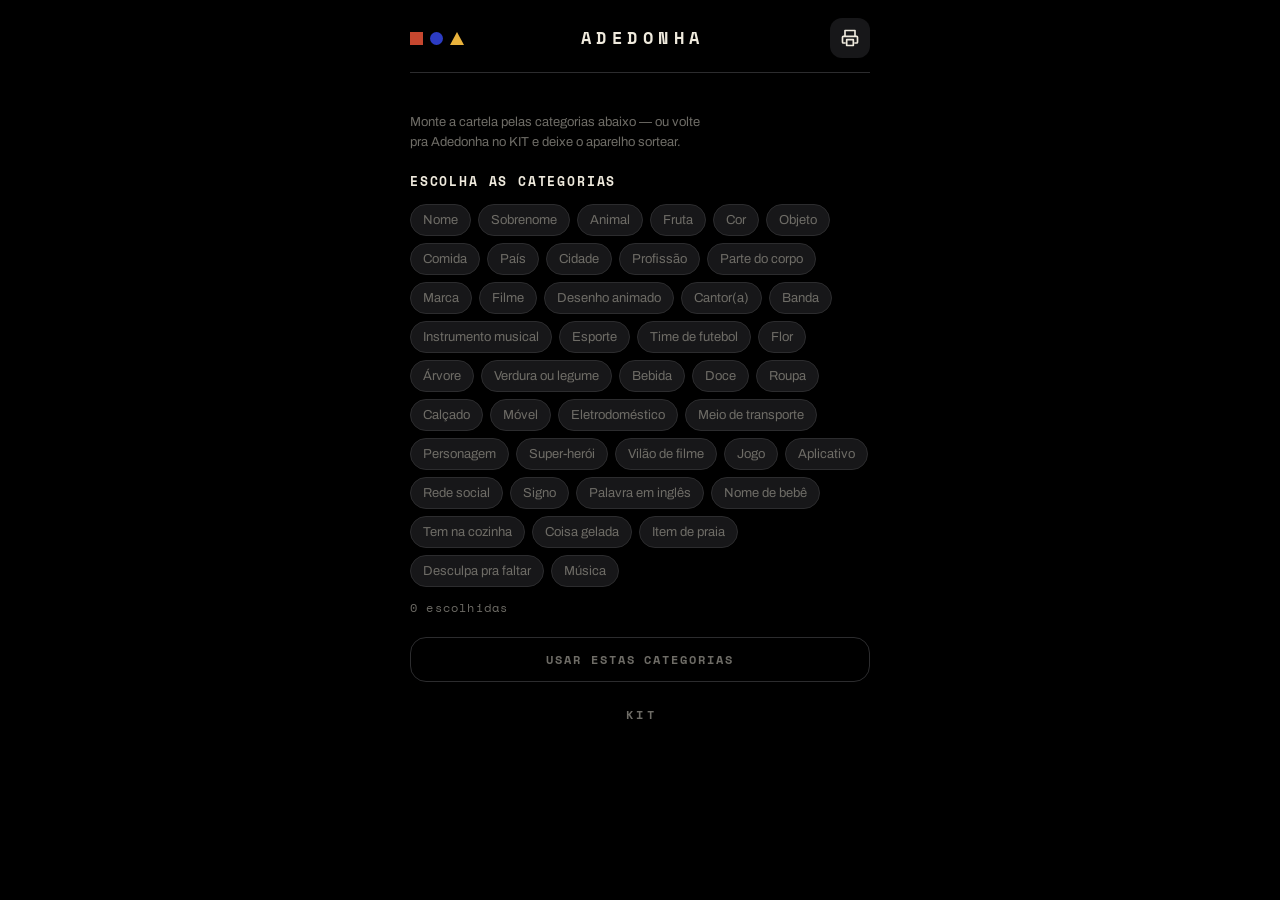
==== web-installer/adedonha.html @ deec76fc "adedonha: gerador de folhas web + QR na Tool (runtime 0.3.0) No mesmo espírito das cartelas do Bingo" ====
<!doctype html>
<html lang="pt-BR">
<head>
<meta charset="utf-8">
<meta name="viewport" content="width=device-width, initial-scale=1, viewport-fit=cover">
<meta name="theme-color" content="#000000">
<title>Folha de Adedonha</title>
<link rel="icon" href="favicon.svg">
<link rel="preconnect" href="https://fonts.googleapis.com">
<link rel="preconnect" href="https://fonts.gstatic.com" crossorigin>
<link rel="stylesheet" href="https://fonts.googleapis.com/css2?family=Archivo:wght@400;600&family=Archivo+Black&family=Space+Mono:wght@400;700&display=swap">
<style>
/* --------------------------------------------------------------------------
   Folha de Adedonha — gerador do KIT.
   Mesma ideia da Cartela de Bingo: o KIT sorteia (a cartela de categorias e as
   letras), o papel confere. Esta página monta a folha pra jogar de caneta:
   uma grade por jogador, coluna da LETRA + uma coluna por categoria + PONTOS.
   Linguagem "Brutalist Bauhaus" (docs/design/design-language.md): preto AMOLED,
   tipografia mono em caixa alta, uma superfície colorida por vez. Azul = a Tool
   Adedonha. Tudo roda no navegador; nada é enviado a lugar nenhum.
   -------------------------------------------------------------------------- */

:root {
  --bg:          #000000;
  --surface:     #171719;
  --surface-alt: #222226;
  --line:        #2C2C2E;
  --paper:       #EFEADD;
  --muted:       #6E6C66;

  --red:    #C6472F;
  --blue:   #2C3CC4;
  --yellow: #E9B23C;
  --green:  #45A05B;

  --on-blue: #EFEADD;

  --mono: "Space Mono", ui-monospace, "SFMono-Regular", Menlo, monospace;
  --disp: "Archivo Black", "Arial Black", system-ui, sans-serif;
  --body: "Archivo", system-ui, -apple-system, "Segoe UI", sans-serif;

  color-scheme: dark;
}

* { box-sizing: border-box; margin: 0; }
[hidden] { display: none !important; }

html, body { background: var(--bg); }

body {
  font-family: var(--body);
  color: var(--paper);
  line-height: 1.5;
  min-height: 100dvh;
  touch-action: manipulation;
  padding: max(18px, env(safe-area-inset-top)) 16px
           calc(24px + env(safe-area-inset-bottom));
  display: flex;
  flex-direction: column;
  align-items: center;
}

.wrap { width: 100%; max-width: 460px; display: flex; flex-direction: column; gap: 20px; }

/* ---- Masthead ---------------------------------------------------------- */

.mast {
  display: grid;
  grid-template-columns: 1fr auto 1fr;
  align-items: center;
  gap: 12px;
  padding-bottom: 14px;
  border-bottom: 1px solid var(--line);
}

.primitives { display: flex; align-items: center; gap: 7px; }
.primitives i { display: block; width: 13px; height: 13px; }
.primitives .sq { background: var(--red); }
.primitives .ci { background: var(--blue); border-radius: 50%; }
.primitives .tr {
  width: 0; height: 0; background: none;
  border-left: 7px solid transparent;
  border-right: 7px solid transparent;
  border-bottom: 13px solid var(--yellow);
}

.wordmark {
  font-family: var(--mono);
  font-weight: 700;
  letter-spacing: 0.32em;
  font-size: 17px;
  text-indent: 0.32em;
  text-align: center;
  white-space: nowrap;
}

.iconbtn {
  justify-self: end;
  display: flex;
  align-items: center;
  justify-content: center;
  width: 40px;
  height: 40px;
  background: var(--surface);
  color: var(--paper);
  border: 0;
  border-radius: 12px;
  cursor: pointer;
}
.iconbtn:focus-visible { outline: 3px solid var(--blue); outline-offset: 2px; }

/* ---- Cartela: lista de categorias ----------------------------------- */

.kick {
  font-family: var(--mono);
  font-weight: 700;
  font-size: 13px;
  letter-spacing: 0.16em;
  text-transform: uppercase;
  color: var(--blue);
}

.cats { list-style: none; padding: 0; display: flex; flex-direction: column; gap: 2px; }
.cats li {
  display: flex;
  align-items: baseline;
  gap: 14px;
  padding: 9px 0;
  border-bottom: 1px solid var(--line);
}
.cats li:last-child { border-bottom: 0; }
.cats .n {
  font-family: var(--mono);
  font-weight: 700;
  font-size: 15px;
  color: var(--blue);
  min-width: 22px;
  text-align: right;
}
.cats .c { font-size: 18px; }

.howto {
  font-size: 13px;
  color: var(--muted);
  text-wrap: balance;
}

/* ---- Seletor de categorias ---------------------------------------- */

.picker { display: flex; flex-direction: column; gap: 12px; }
.picker h2 {
  font-family: var(--mono);
  font-weight: 700;
  font-size: 13px;
  letter-spacing: 0.14em;
  text-transform: uppercase;
  color: var(--paper);
}
.chips { display: flex; flex-wrap: wrap; gap: 7px; }
.chip {
  font-family: var(--body);
  font-size: 13px;
  padding: 8px 12px;
  border: 1px solid var(--line);
  border-radius: 999px;
  background: var(--surface);
  color: var(--muted);
  cursor: pointer;
  transition: background .12s, color .12s, border-color .12s;
}
.chip[aria-pressed="true"] {
  background: var(--blue);
  color: var(--on-blue);
  border-color: var(--blue);
}
.picker .count {
  font-family: var(--mono);
  font-size: 12px;
  letter-spacing: 0.1em;
  color: var(--muted);
}

/* ---- Ações --------------------------------------------------------- */

.actions { display: flex; flex-direction: column; gap: 10px; }

.btn {
  font-family: var(--mono);
  font-weight: 700;
  letter-spacing: 0.16em;
  font-size: 14px;
  padding: 16px 0;
  border-radius: 16px;
  border: 0;
  cursor: pointer;
  width: 100%;
}
.btn-primary { background: var(--yellow); color: #000; }
.btn-primary:disabled { background: var(--surface); color: var(--muted); cursor: not-allowed; }
.btn-ghost {
  background: none;
  color: var(--muted);
  border: 1px solid var(--line);
  padding: 13px 0;
  font-size: 12px;
}
.btn:focus-visible { outline: 3px solid var(--paper); outline-offset: 2px; }

/* ---- Alternador CATEGORIAS / PREENCHER --------------------------- */

.seg {
  display: grid;
  grid-template-columns: 1fr 1fr;
  gap: 6px;
  margin-bottom: 16px;
}
.seg button {
  font-family: var(--mono);
  font-weight: 700;
  font-size: 12px;
  letter-spacing: 0.14em;
  padding: 12px 0;
  border: 0;
  border-radius: 12px;
  background: var(--surface);
  color: var(--muted);
  cursor: pointer;
  transition: background .12s, color .12s;
}
.seg button[aria-pressed="true"] { background: var(--blue); color: var(--on-blue); }
.seg button:focus-visible { outline: 2px solid var(--blue); outline-offset: 2px; }

/* ---- Preencher no celular -------------------------------------- */

.fill { display: flex; flex-direction: column; gap: 14px; }

.round {
  border: 1px solid var(--line);
  border-radius: 14px;
  padding: 14px;
  display: flex;
  flex-direction: column;
  gap: 10px;
}
.round-hd { display: flex; align-items: center; gap: 10px; }
.round-hd .rn {
  flex: 1;
  font-family: var(--mono);
  font-weight: 700;
  font-size: 12px;
  letter-spacing: 0.16em;
  text-transform: uppercase;
  color: var(--muted);
}
.round-hd .rl-wrap { display: flex; flex-direction: column; align-items: center; gap: 4px; }
.round-hd .rl-wrap span {
  font-family: var(--mono);
  font-size: 10px;
  letter-spacing: 0.1em;
  text-transform: uppercase;
  color: var(--muted);
}
.round-hd .rl {
  width: 54px;
  height: 54px;
  text-align: center;
  font-family: var(--disp);
  font-size: 26px;
  text-transform: uppercase;
  background: var(--bg);
  color: var(--blue);
  border: 1px solid var(--line);
  border-radius: 10px;
}
.round-hd .rl::placeholder { color: var(--line); }
.round-hd .rx {
  align-self: flex-start;
  width: 34px;
  height: 34px;
  border: 0;
  border-radius: 9px;
  background: var(--surface);
  color: var(--muted);
  font-size: 18px;
  line-height: 1;
  cursor: pointer;
}
.frow { display: flex; flex-direction: column; gap: 5px; }
.frow label {
  font-family: var(--mono);
  font-size: 11px;
  letter-spacing: 0.08em;
  text-transform: uppercase;
  color: var(--muted);
}
.frow input, .round-hd .rl {
  -webkit-appearance: none;
  appearance: none;
}
.frow input {
  font-family: var(--body);
  font-size: 16px;
  padding: 9px 12px;
  background: var(--bg);
  color: var(--paper);
  border: 1px solid var(--line);
  border-radius: 9px;
}
.round input:focus-visible {
  outline: 2px solid var(--blue);
  outline-offset: 1px;
  border-color: var(--blue);
}
.fill-total {
  font-family: var(--mono);
  font-weight: 700;
  font-size: 13px;
  letter-spacing: 0.12em;
  text-transform: uppercase;
  color: var(--paper);
  text-align: right;
}

/* ---- Diálogo de impressão --------------------------------------- */

.dlg {
  position: fixed;
  inset: 0;
  margin: auto;
  width: calc(100% - 32px);
  max-width: 340px;
  height: fit-content;
  max-height: calc(100% - 32px);
  border: 0;
  border-radius: 18px;
  padding: 0;
  background: var(--surface-alt);
  color: var(--paper);
}
.dlg::backdrop { background: rgba(0, 0, 0, 0.6); }
.dlg-in { display: flex; flex-direction: column; gap: 14px; padding: 22px; }
.dlg h2 {
  font-family: var(--mono);
  font-weight: 700;
  font-size: 15px;
  letter-spacing: 0.12em;
  text-transform: uppercase;
}
.dlg p { font-size: 13px; color: var(--muted); }
.dlg label {
  font-family: var(--mono);
  font-size: 12px;
  letter-spacing: 0.1em;
  text-transform: uppercase;
  color: var(--muted);
  display: flex;
  flex-direction: column;
  gap: 8px;
}
.dlg input {
  font-family: var(--disp);
  font-size: 24px;
  padding: 10px 14px;
  background: var(--bg);
  color: var(--paper);
  border: 1px solid var(--line);
  border-radius: 10px;
  width: 100%;
}
.dlg-row { display: grid; grid-template-columns: 1fr 1fr; gap: 10px; }
.dlg-row .btn { font-size: 12px; padding: 13px 4px; letter-spacing: 0.04em; }

.sheet { display: none; }

footer {
  margin-top: 4px;
  font-family: var(--mono);
  font-weight: 700;
  font-size: 12px;
  letter-spacing: 0.3em;
  text-indent: 0.3em;
  text-transform: uppercase;
  color: var(--muted);
  text-align: center;
}

/* ---- Impressão ------------------------------------------------- --
   Só as folhas vão pro papel: A4 retrato, uma grade por jogador (uma folha
   cada), tudo em preto — logo do KIT incluída. A tela (.wrap) e o diálogo
   somem. */

@media print {
  @page { size: A4 portrait; margin: 12mm; }
  html, body { background: #fff; }
  body { padding: 0; display: block; }
  .wrap, .dlg { display: none !important; }
  .sheet {
    display: block;
    -webkit-print-color-adjust: exact;
    print-color-adjust: exact;
  }

  .ppage { break-after: page; }
  .ppage:last-child { break-after: auto; }

  .psheet { display: flex; flex-direction: column; gap: 5mm; color: #000; }

  .psheet-head {
    display: flex;
    align-items: flex-end;
    justify-content: space-between;
    border-bottom: 1.5pt solid #000;
    padding-bottom: 2mm;
  }
  .klogo {
    display: flex;
    align-items: center;
    gap: 1.6mm;
    font-family: var(--mono);
    font-weight: 700;
    letter-spacing: 0.22em;
    font-size: 10pt;
  }
  .klogo i { display: block; width: 3mm; height: 3mm; background: #000; }
  .klogo .ci { border-radius: 50%; }
  .klogo .tr {
    width: 0; height: 0; background: none;
    border-left: 1.7mm solid transparent;
    border-right: 1.7mm solid transparent;
    border-bottom: 3mm solid #000;
  }
  .psheet-title {
    font-family: var(--mono);
    font-weight: 700;
    font-size: 8pt;
    letter-spacing: 0.18em;
    text-transform: uppercase;
  }
  .pplayer {
    font-family: var(--mono);
    font-size: 9pt;
    letter-spacing: 0.06em;
  }
  .pplayer u {
    display: inline-block;
    min-width: 46mm;
    border-bottom: 0.75pt solid #000;
    text-decoration: none;
  }

  table.pgrid {
    width: 100%;
    border-collapse: collapse;
    table-layout: fixed;
  }
  .pgrid th, .pgrid td {
    border: 0.75pt solid #000;
    text-align: center;
    vertical-align: bottom;
    padding: 1mm;
  }
  .pgrid thead th {
    font-family: var(--mono);
    font-weight: 700;
    font-size: 6.5pt;
    letter-spacing: 0.04em;
    text-transform: uppercase;
    line-height: 1.15;
    height: 16mm;
    vertical-align: bottom;
    word-break: break-word;
    hyphens: auto;
  }
  .pgrid col.c-letra { width: 13mm; }
  .pgrid col.c-pts   { width: 15mm; }
  .pgrid thead th.h-letra,
  .pgrid thead th.h-pts { background: #000; color: #fff; }

  .pgrid tbody td { height: 15mm; }
  .pgrid tbody td.t-letra {
    font-family: var(--disp);
    font-size: 15pt;
    vertical-align: middle;
  }
  .pgrid tbody tr:nth-child(even) td { background: #f0f0f0; }

  .pgrid tfoot td {
    font-family: var(--mono);
    font-weight: 700;
    font-size: 7pt;
    letter-spacing: 0.1em;
    text-transform: uppercase;
    height: 10mm;
    text-align: right;
    padding-right: 2mm;
  }

  .pnote {
    font-family: var(--mono);
    font-size: 6.5pt;
    letter-spacing: 0.08em;
    color: #000;
  }
}
</style>
</head>
<body>
<div class="wrap">
  <header class="mast">
    <div class="primitives" aria-hidden="true"><i class="sq"></i><i class="ci"></i><i class="tr"></i></div>
    <div class="wordmark">ADEDONHA</div>
    <button type="button" class="iconbtn" id="print" aria-label="Imprimir folhas" title="Imprimir folhas">
      <svg viewBox="0 0 24 24" width="20" height="20" fill="none" stroke="currentColor"
           stroke-width="2" stroke-linecap="round" stroke-linejoin="round" aria-hidden="true">
        <path d="M6 9V3h12v6M6 18H4a1 1 0 0 1-1-1v-6a1 1 0 0 1 1-1h16a1 1 0 0 1 1 1v6a1 1 0 0 1-1 1h-2M8 14h8v7H8z"/>
      </svg>
    </button>
  </header>

  <div class="seg" id="seg" role="group" aria-label="Modo" hidden>
    <button type="button" data-mode="cats" aria-pressed="true">CATEGORIAS</button>
    <button type="button" data-mode="fill" aria-pressed="false">PREENCHER</button>
  </div>

  <main id="view">
    <section id="cartela" hidden>
      <div class="kick" id="kick">Cartela</div>
      <ol class="cats" id="cats"></ol>
    </section>
    <section class="fill" id="fill" hidden></section>
  </main>

  <p class="howto" id="howto"></p>

  <section class="picker" id="picker" hidden>
    <h2>Escolha as categorias</h2>
    <div class="chips" id="chips" role="group" aria-label="Categorias"></div>
    <div class="count" id="count">0 escolhidas</div>
  </section>

  <div class="actions">
    <button type="button" class="btn btn-primary" id="doprint">IMPRIMIR FOLHAS</button>
    <button type="button" class="btn btn-ghost" id="edit">TROCAR CATEGORIAS</button>
    <button type="button" class="btn btn-ghost" id="apply" hidden>USAR ESTAS CATEGORIAS</button>
    <button type="button" class="btn btn-ghost" id="copy">COPIAR LINK DA CARTELA</button>
  </div>

  <footer>KIT</footer>
</div>

<dialog class="dlg" id="printbox">
  <form method="dialog" class="dlg-in">
    <h2>Imprimir folhas</h2>
    <p>Uma folha A4 por pessoa, todas iguais. Sai em preto e branco.</p>
    <label>Quantas folhas
      <input type="number" id="players" min="1" max="12" value="4" inputmode="numeric">
    </label>
    <label>Quantas rodadas (linhas)
      <input type="number" id="rounds" min="1" max="24" value="12" inputmode="numeric">
    </label>
    <div class="dlg-row">
      <button type="button" class="btn btn-ghost" id="dlgcancel">Cancelar</button>
      <button type="submit" value="ok" class="btn btn-primary">Gerar e imprimir</button>
    </div>
  </form>
</dialog>

<div class="sheet" id="sheet" aria-hidden="true"></div>

<script>
"use strict";

/* Pool fixo de categorias — espelha CATS[] em
   kit-tools/tools/io.github.jcrvlh.adedonha/src/main.c. A ordem não importa;
   serve pro seletor e pra reconhecer o que veio na URL. */
const POOL = [
  "Nome", "Sobrenome", "Animal", "Fruta", "Cor",
  "Objeto", "Comida", "País", "Cidade", "Profissão",
  "Parte do corpo", "Marca", "Filme", "Desenho animado", "Cantor(a)",
  "Banda", "Instrumento musical", "Esporte", "Time de futebol", "Flor",
  "Árvore", "Verdura ou legume", "Bebida", "Doce", "Roupa",
  "Calçado", "Móvel", "Eletrodoméstico", "Meio de transporte", "Personagem",
  "Super-herói", "Vilão de filme", "Jogo", "Aplicativo", "Rede social",
  "Signo", "Palavra em inglês", "Nome de bebê", "Tem na cozinha",
  "Coisa gelada", "Item de praia", "Desculpa pra faltar", "Música",
];

/* "Desenho Animado" ~ "desenho animado" ~ "desenho-animado": tira acento,
   pontuação e espaço/traço pra casar o que veio na URL com o pool. */
const norm = (s) => s
  .normalize("NFD").replace(/[\u0300-\u036f]/g, "")
  .toLowerCase().replace(/[^a-z0-9]+/g, "");

const POOL_BY_NORM = new Map(POOL.map((c) => [norm(c), c]));

/* --- Categorias da URL: ?c=nome,animal,fruta,... --------------------- */
function catsFromURL() {
  const raw = new URLSearchParams(location.search).get("c");
  if (!raw) return [];
  const out = [];
  const seen = new Set();
  for (let part of raw.split(",")) {
    part = part.trim();
    if (!part) continue;
    let dec = part;
    try { dec = decodeURIComponent(part); } catch (e) { /* usa cru */ }
    const k = norm(dec);
    if (!k || seen.has(k)) continue;
    seen.add(k);
    out.push(POOL_BY_NORM.get(k) || dec.replace(/\b\w/g, (m) => m.toUpperCase()));
  }
  return out;
}

function catsToParam(list) {
  return list.map((c) => encodeURIComponent(norm(c))).join(",");
}

let cats = catsFromURL();
let draft = cats.slice();          // seleção no seletor
let editing = cats.length === 0;   // sem categorias na URL → já abre o seletor
let mode = "cats";                 // "cats" (lista + impressão) | "fill" (preenche no celular)

/* --- Elementos ----------------------------------------------------- */
const elCartela = document.getElementById("cartela");
const elCats    = document.getElementById("cats");
const elKick    = document.getElementById("kick");
const elHowto   = document.getElementById("howto");
const elPicker  = document.getElementById("picker");
const elChips   = document.getElementById("chips");
const elCount   = document.getElementById("count");
const elSeg     = document.getElementById("seg");
const elFill    = document.getElementById("fill");
const btnPrint  = document.getElementById("doprint");
const btnEdit   = document.getElementById("edit");
const btnApply  = document.getElementById("apply");
const btnCopy   = document.getElementById("copy");

/* --- Preencher no celular: estado por conjunto de categorias -------
   Fica só no navegador de quem abriu (localStorage), sob a chave dos slugs
   das categorias — trocar a cartela troca a folha. */
let fill = { rounds: [] };

const fillKey = () => "kit.adedonha.fill." + catsToParam(cats);

function blankRound() { return { l: "", a: cats.map(() => ""), p: "" }; }

function coerceRound(r) {
  const a = (r && Array.isArray(r.a)) ? r.a : [];
  return {
    l: (r && typeof r.l === "string") ? r.l.slice(0, 1).toUpperCase() : "",
    a: cats.map((_, i) => (typeof a[i] === "string" ? a[i] : "")),
    p: (r && (typeof r.p === "string" || typeof r.p === "number")) ? String(r.p) : "",
  };
}

function loadFill() {
  fill = { rounds: [] };
  try {
    const s = JSON.parse(localStorage.getItem(fillKey()));
    if (s && Array.isArray(s.rounds)) fill.rounds = s.rounds.slice(0, 40).map(coerceRound);
  } catch (e) { /* storage indisponível — começa vazio */ }
  if (!fill.rounds.length) fill.rounds.push(blankRound());
}

function saveFill() {
  try { localStorage.setItem(fillKey(), JSON.stringify(fill)); } catch (e) { /* ok */ }
}

/* Chips do seletor — uma vez só. */
for (const c of POOL) {
  const b = document.createElement("button");
  b.type = "button";
  b.className = "chip";
  b.textContent = c;
  b.setAttribute("aria-pressed", "false");
  b.addEventListener("click", () => {
    const i = draft.findIndex((x) => norm(x) === norm(c));
    if (i >= 0) draft.splice(i, 1);
    else draft.push(c);
    render();
  });
  elChips.appendChild(b);
}

/* --- Render ------------------------------------------------------- */
function render() {
  const has = cats.length > 0;
  const showFill = has && !editing && mode === "fill";

  elCartela.hidden = !has || editing || mode === "fill";
  if (has && !editing && mode === "cats") {
    elKick.textContent = cats.length + (cats.length === 1 ? " categoria" : " categorias");
    elCats.replaceChildren(...cats.map((c, i) => {
      const li = document.createElement("li");
      const n = document.createElement("span"); n.className = "n"; n.textContent = i + 1;
      const t = document.createElement("span"); t.className = "c"; t.textContent = c;
      li.append(n, t);
      return li;
    }));
  }

  elSeg.hidden = !has || editing;
  for (const b of elSeg.children)
    b.setAttribute("aria-pressed", String(b.dataset.mode === mode));

  elFill.hidden = !showFill;
  if (showFill) renderFill();

  elPicker.hidden = !editing;
  if (editing) {
    for (const b of elChips.children)
      b.setAttribute("aria-pressed", String(draft.some((x) => norm(x) === norm(b.textContent))));
    elCount.textContent = draft.length + (draft.length === 1 ? " escolhida" : " escolhidas");
  }

  btnEdit.hidden  = editing;
  btnApply.hidden = !editing;
  btnApply.disabled = draft.length < 2;
  btnApply.classList.toggle("btn-primary", draft.length >= 2);
  btnApply.classList.toggle("btn-ghost", draft.length < 2);
  btnCopy.hidden  = editing || !has;
  btnPrint.hidden = editing;
  btnPrint.disabled = !has;

  if (editing) {
    elHowto.hidden = has;
    elHowto.textContent = has ? "" :
      "Monte a cartela pelas categorias abaixo — ou volte pra Adedonha no KIT e deixe o aparelho sortear.";
  } else if (showFill) {
    elHowto.hidden = false;
    elHowto.textContent =
      "O KIT sorteia a letra; anote aqui uma resposta por categoria antes do STOP. Fica salvo só neste celular.";
  } else {
    elHowto.hidden = false;
    elHowto.textContent =
      "Imprima uma folha por pessoa e jogue de caneta — ou toque em PREENCHER pra anotar aqui no celular. O KIT sorteia a letra; todos preenchem uma coluna até dar STOP.";
  }
}

/* --- Preencher: uma lista de rodadas (letra + resposta por categoria) --- */
function renderFill() {
  const frag = document.createDocumentFragment();

  fill.rounds.forEach((r, ri) => {
    const card = document.createElement("div");
    card.className = "round";

    const hd = document.createElement("div");
    hd.className = "round-hd";

    const rn = document.createElement("span");
    rn.className = "rn";
    rn.textContent = "Rodada " + (ri + 1);

    const rlWrap = document.createElement("div");
    rlWrap.className = "rl-wrap";
    const rlCap = document.createElement("span");
    rlCap.textContent = "Letra";
    const rl = document.createElement("input");
    rl.className = "rl";
    rl.type = "text";
    rl.maxLength = 1;
    rl.value = r.l;
    rl.placeholder = "?";
    rl.setAttribute("aria-label", "Letra da rodada " + (ri + 1));
    rl.autocapitalize = "characters";
    rl.addEventListener("input", () => {
      r.l = rl.value.toUpperCase();
      rl.value = r.l;
      saveFill();
    });
    rlWrap.append(rlCap, rl);

    const rx = document.createElement("button");
    rx.className = "rx";
    rx.type = "button";
    rx.textContent = "×";
    rx.setAttribute("aria-label", "Remover rodada " + (ri + 1));
    rx.addEventListener("click", () => {
      fill.rounds.splice(ri, 1);
      if (!fill.rounds.length) fill.rounds.push(blankRound());
      saveFill();
      render();
    });

    hd.append(rn, rlWrap, rx);
    card.appendChild(hd);

    cats.forEach((c, ci) => {
      const row = document.createElement("div");
      row.className = "frow";
      const lab = document.createElement("label");
      const id = "f" + ri + "-" + ci;
      lab.htmlFor = id;
      lab.textContent = c;
      const inp = document.createElement("input");
      inp.id = id;
      inp.type = "text";
      inp.value = r.a[ci] || "";
      inp.autocomplete = "off";
      inp.addEventListener("input", () => { r.a[ci] = inp.value; saveFill(); });
      row.append(lab, inp);
      card.appendChild(row);
    });

    const prow = document.createElement("div");
    prow.className = "frow";
    const plab = document.createElement("label");
    const pid = "p" + ri;
    plab.htmlFor = pid;
    plab.textContent = "Pontos";
    const pinp = document.createElement("input");
    pinp.id = pid;
    pinp.type = "number";
    pinp.inputMode = "numeric";
    pinp.value = r.p || "";
    pinp.addEventListener("input", () => { r.p = pinp.value; saveFill(); updateTotal(); });
    prow.append(plab, pinp);
    card.appendChild(prow);

    frag.appendChild(card);
  });

  const add = document.createElement("button");
  add.className = "btn btn-ghost";
  add.type = "button";
  add.textContent = "+ NOVA RODADA";
  add.addEventListener("click", () => {
    fill.rounds.push(blankRound());
    saveFill();
    render();
  });
  frag.appendChild(add);

  const total = document.createElement("div");
  total.className = "fill-total";
  total.id = "filltotal";
  frag.appendChild(total);

  elFill.replaceChildren(frag);
  updateTotal();
}

function updateTotal() {
  const el = document.getElementById("filltotal");
  if (!el) return;
  const sum = fill.rounds.reduce((a, r) => a + (parseInt(r.p, 10) || 0), 0);
  el.textContent = "Total: " + sum;
}

/* --- Ações ------------------------------------------------------ */
for (const b of elSeg.children) {
  b.addEventListener("click", () => {
    if (mode === b.dataset.mode) return;
    mode = b.dataset.mode;
    try { localStorage.setItem("kit.adedonha.mode", mode); } catch (e) { /* ok */ }
    render();
  });
}

btnEdit.addEventListener("click", () => { draft = cats.slice(); editing = true; render(); });

btnApply.addEventListener("click", () => {
  if (draft.length < 2) return;
  cats = draft.slice();
  editing = false;
  const u = new URL(location.href);
  u.search = "?c=" + catsToParam(cats);
  history.replaceState(null, "", u);
  loadFill();
  render();
});

btnCopy.addEventListener("click", async () => {
  const u = new URL(location.href);
  u.search = "?c=" + catsToParam(cats);
  try {
    await navigator.clipboard.writeText(u.toString());
    btnCopy.textContent = "LINK COPIADO";
    setTimeout(() => (btnCopy.textContent = "COPIAR LINK DA CARTELA"), 1600);
  } catch (e) {
    prompt("Copie o link da cartela:", u.toString());
  }
});

/* --- Impressão -------------------------------------------------- */
const sheet    = document.getElementById("sheet");
const printbox = document.getElementById("printbox");
const elPlayers = document.getElementById("players");
const elRounds  = document.getElementById("rounds");

btnPrint.addEventListener("click", () => {
  if (!cats.length) return;
  if (typeof printbox.showModal === "function") printbox.showModal();
  else runPrint(4, 12);
});

document.getElementById("dlgcancel").addEventListener("click", () => printbox.close("cancel"));

printbox.addEventListener("close", () => {
  if (printbox.returnValue !== "ok") return;
  const p = clamp(parseInt(elPlayers.value, 10), 1, 12, 4);
  const r = clamp(parseInt(elRounds.value, 10), 1, 24, 12);
  runPrint(p, r);
});

function clamp(v, lo, hi, dflt) {
  return Number.isFinite(v) ? Math.max(lo, Math.min(hi, v)) : dflt;
}

function buildSheet(rounds) {
  const wrap = document.createElement("div");
  wrap.className = "psheet";

  const head = document.createElement("div");
  head.className = "psheet-head";
  const logo = document.createElement("span");
  logo.className = "klogo";
  logo.innerHTML = '<i class="sq"></i><i class="ci"></i><i class="tr"></i>KIT';
  const right = document.createElement("div");
  right.innerHTML =
    '<div class="psheet-title">Adedonha</div>' +
    '<div class="pplayer">Nome: <u></u></div>';
  head.append(logo, right);

  const table = document.createElement("table");
  table.className = "pgrid";

  const cg = document.createElement("colgroup");
  cg.innerHTML = '<col class="c-letra">' +
    cats.map(() => "<col>").join("") +
    '<col class="c-pts">';
  table.appendChild(cg);

  const thead = document.createElement("thead");
  const htr = document.createElement("tr");
  htr.appendChild(th("LETRA", "h-letra"));
  for (const c of cats) htr.appendChild(th(c));
  htr.appendChild(th("PONTOS", "h-pts"));
  thead.appendChild(htr);
  table.appendChild(thead);

  const tbody = document.createElement("tbody");
  for (let i = 0; i < rounds; i++) {
    const tr = document.createElement("tr");
    const letra = document.createElement("td");
    letra.className = "t-letra";
    tr.appendChild(letra);
    for (let k = 0; k < cats.length; k++) tr.appendChild(document.createElement("td"));
    tr.appendChild(document.createElement("td"));
    tbody.appendChild(tr);
  }
  table.appendChild(tbody);

  const tfoot = document.createElement("tfoot");
  const ftr = document.createElement("tr");
  const label = document.createElement("td");
  label.colSpan = cats.length + 1;
  label.textContent = "Total";
  ftr.appendChild(label);
  ftr.appendChild(document.createElement("td"));
  tfoot.appendChild(ftr);
  table.appendChild(tfoot);

  const note = document.createElement("div");
  note.className = "pnote";
  note.textContent =
    "Palavra repetida por duas pessoas vale 5 · palavra única vale 10 · ninguém mais achou vale 15.";

  wrap.append(head, table, note);
  return wrap;
}

function th(text, cls) {
  const el = document.createElement("th");
  el.textContent = text;
  if (cls) el.className = cls;
  return el;
}

function runPrint(players, rounds) {
  sheet.replaceChildren();
  for (let i = 0; i < players; i++) {
    const page = document.createElement("div");
    page.className = "ppage";
    page.appendChild(buildSheet(rounds));
    sheet.appendChild(page);
  }
  window.print();
}

window.addEventListener("afterprint", () => sheet.replaceChildren());

try {
  const m = localStorage.getItem("kit.adedonha.mode");
  if (m === "fill" || m === "cats") mode = m;
} catch (e) { /* ok */ }

loadFill();
render();
</script>
</body>
</html>
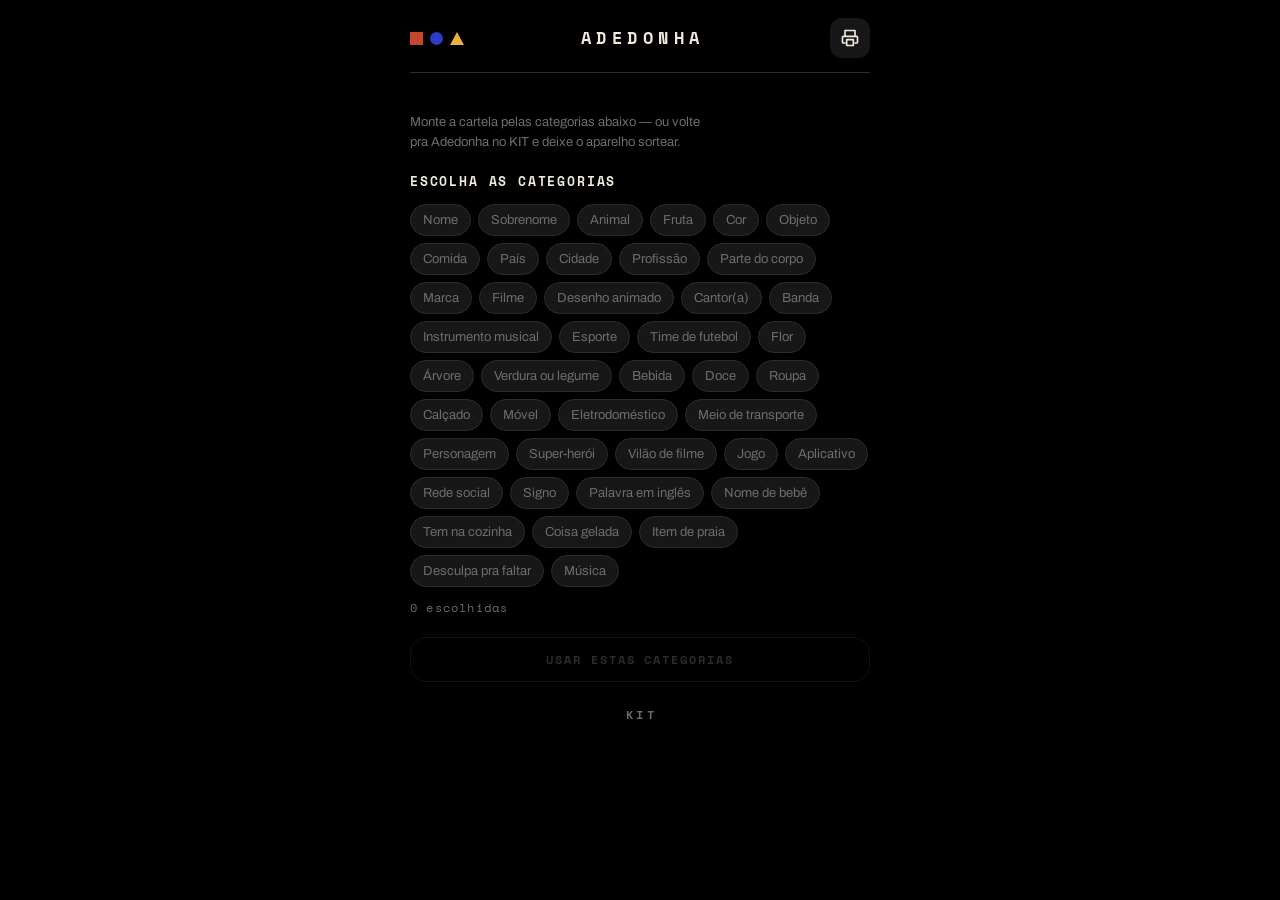
==== commit edcea7e1: "adedonha: contabiliza pontos por rodada em vez de conta na mão No modo PREENCHER (jogar pelo celular" ====
--- a/web-installer/adedonha.html
+++ b/web-installer/adedonha.html
@@ -204,6 +204,7 @@
   padding: 13px 0;
   font-size: 12px;
 }
+.btn-ghost:disabled { opacity: .4; cursor: not-allowed; }
 .btn:focus-visible { outline: 3px solid var(--paper); outline-offset: 2px; }
 
 /* ---- Alternador CATEGORIAS / PREENCHER --------------------------- */
@@ -320,6 +321,55 @@
   color: var(--paper);
   text-align: right;
 }
+
+/* ---- Contabilizar pontos (rodapé do card + diálogo) --------------- */
+
+.round-foot {
+  display: flex;
+  align-items: center;
+  justify-content: space-between;
+  gap: 10px;
+  margin-top: 2px;
+}
+.round-foot .btn { width: auto; flex: 1; padding: 11px 0; font-size: 11px; }
+.round-total {
+  font-family: var(--mono);
+  font-weight: 700;
+  font-size: 13px;
+  letter-spacing: 0.06em;
+  color: var(--paper);
+  white-space: nowrap;
+}
+
+.score-progress {
+  font-family: var(--mono);
+  font-weight: 700;
+  font-size: 11px;
+  letter-spacing: 0.14em;
+  text-transform: uppercase;
+  color: var(--muted);
+}
+.score-answer {
+  font-family: var(--disp);
+  font-size: 26px;
+  line-height: 1.2;
+  color: var(--bg);
+  background: var(--paper);
+  padding: 12px 14px;
+  border-radius: 10px;
+  text-align: center;
+  word-break: break-word;
+}
+.score-q {
+  font-size: 13px;
+  color: var(--muted);
+}
+.score-opts { display: flex; flex-direction: column; gap: 8px; }
+.score-opt { font-size: 13px; letter-spacing: 0.06em; }
+.score-opt.rep  { background: var(--red);   color: #fff; }
+.score-opt.uni  { background: var(--yellow); color: #000; }
+.score-opt.solo { background: var(--green); color: #fff; }
+.score-opt.inv  { background: var(--surface); color: var(--muted); border: 1px solid var(--line); }
 
 /* ---- Diálogo de impressão --------------------------------------- */
 
@@ -565,6 +615,22 @@
   </form>
 </dialog>
 
+<dialog class="dlg" id="scorebox">
+  <div class="dlg-in">
+    <p class="score-progress" id="scoreProgress"></p>
+    <h2 id="scoreCat"></h2>
+    <p class="score-answer" id="scoreAnswer"></p>
+    <p class="score-q">Essa resposta foi:</p>
+    <div class="score-opts">
+      <button type="button" class="btn score-opt rep"  data-val="5">Repetida com alguém · 5 pts</button>
+      <button type="button" class="btn score-opt uni"  data-val="10">Única, mas outros acertaram · 10 pts</button>
+      <button type="button" class="btn score-opt solo" data-val="15">Só eu acertei essa categoria · 15 pts</button>
+      <button type="button" class="btn score-opt inv"  data-val="0">Não valeu · 0 pts</button>
+    </div>
+    <button type="button" class="btn btn-ghost" id="scoreCancel">Cancelar contagem</button>
+  </div>
+</dialog>
+
 <div class="sheet" id="sheet" aria-hidden="true"></div>
 
 <script>
@@ -643,15 +709,28 @@
 
 const fillKey = () => "kit.adedonha.fill." + catsToParam(cats);
 
-function blankRound() { return { l: "", a: cats.map(() => ""), p: "" }; }
+function blankRound() { return { l: "", a: cats.map(() => ""), s: cats.map(() => null) }; }
 
 function coerceRound(r) {
   const a = (r && Array.isArray(r.a)) ? r.a : [];
+  const s = (r && Array.isArray(r.s)) ? r.s : [];
   return {
     l: (r && typeof r.l === "string") ? r.l.slice(0, 1).toUpperCase() : "",
     a: cats.map((_, i) => (typeof a[i] === "string" ? a[i] : "")),
-    p: (r && (typeof r.p === "string" || typeof r.p === "number")) ? String(r.p) : "",
+    s: cats.map((_, i) => (typeof s[i] === "number" ? s[i] : null)),
   };
+}
+
+/* Pontos de uma rodada: soma dos valores tabulados (0/5/10/15) por
+   categoria; categoria em branco vale 0 e nunca é perguntada. */
+function roundTotal(r) {
+  return cats.reduce((sum, _, ci) => sum + (r.a[ci].trim() ? (r.s[ci] || 0) : 0), 0);
+}
+
+/* Índices das categorias respondidas nesta rodada — é o que o diálogo
+   de contagem pergunta, uma de cada vez. */
+function answeredCats(r) {
+  return cats.map((_, ci) => ci).filter((ci) => r.a[ci].trim());
 }
 
 function loadFill() {
@@ -730,7 +809,7 @@
   } else if (showFill) {
     elHowto.hidden = false;
     elHowto.textContent =
-      "O KIT sorteia a letra; anote aqui uma resposta por categoria antes do STOP. Fica salvo só neste celular.";
+      "O KIT sorteia a letra; anote aqui uma resposta por categoria antes do STOP. Depois toque em CONTABILIZAR PONTOS pra fechar a rodada. Fica salvo só neste celular.";
   } else {
     elHowto.hidden = false;
     elHowto.textContent =
@@ -787,6 +866,22 @@
     hd.append(rn, rlWrap, rx);
     card.appendChild(hd);
 
+    // Declarados antes do loop de categorias pra syncFoot() poder ser
+    // chamada a cada resposta digitada, sem precisar de um render() inteiro
+    // (que tiraria o foco do campo em que a pessoa está digitando).
+    let scoreBtn, totalEl;
+    function syncFoot() {
+      // Cada toque em "contabilizar" pergunta TODAS as categorias respondidas
+      // de novo, do início — não retoma de onde parou. O rótulo só avisa que
+      // já existe alguma pontuação registrada (então tocar de novo reconta).
+      const answered = answeredCats(r);
+      scoreBtn.disabled = answered.length === 0;
+      scoreBtn.textContent = answered.length === 0
+        ? "Sem respostas"
+        : (answered.every((ci) => r.s[ci] === null) ? "Contabilizar pontos" : "Recontar pontos");
+      totalEl.textContent = "Pontos: " + roundTotal(r);
+    }
+
     cats.forEach((c, ci) => {
       const row = document.createElement("div");
       row.className = "frow";
@@ -799,25 +894,31 @@
       inp.type = "text";
       inp.value = r.a[ci] || "";
       inp.autocomplete = "off";
-      inp.addEventListener("input", () => { r.a[ci] = inp.value; saveFill(); });
+      inp.addEventListener("input", () => {
+        r.a[ci] = inp.value;
+        r.s[ci] = null;   // resposta mudou — a contagem antiga não vale mais
+        saveFill();
+        updateTotal();
+        syncFoot();
+      });
       row.append(lab, inp);
       card.appendChild(row);
     });
 
-    const prow = document.createElement("div");
-    prow.className = "frow";
-    const plab = document.createElement("label");
-    const pid = "p" + ri;
-    plab.htmlFor = pid;
-    plab.textContent = "Pontos";
-    const pinp = document.createElement("input");
-    pinp.id = pid;
-    pinp.type = "number";
-    pinp.inputMode = "numeric";
-    pinp.value = r.p || "";
-    pinp.addEventListener("input", () => { r.p = pinp.value; saveFill(); updateTotal(); });
-    prow.append(plab, pinp);
-    card.appendChild(prow);
+    const foot = document.createElement("div");
+    foot.className = "round-foot";
+
+    scoreBtn = document.createElement("button");
+    scoreBtn.type = "button";
+    scoreBtn.className = "btn btn-ghost";
+    scoreBtn.addEventListener("click", () => startScoring(ri));
+
+    totalEl = document.createElement("div");
+    totalEl.className = "round-total";
+
+    foot.append(scoreBtn, totalEl);
+    card.appendChild(foot);
+    syncFoot();
 
     frag.appendChild(card);
   });
@@ -845,9 +946,64 @@
 function updateTotal() {
   const el = document.getElementById("filltotal");
   if (!el) return;
-  const sum = fill.rounds.reduce((a, r) => a + (parseInt(r.p, 10) || 0), 0);
+  const sum = fill.rounds.reduce((a, r) => a + roundTotal(r), 0);
   el.textContent = "Total: " + sum;
 }
+
+/* --- Contabilizar pontos: diálogo passo a passo, uma categoria por vez --
+   Pergunta só as categorias respondidas (em branco já vale 0 sem perguntar)
+   e some tudo em roundTotal(). Cada toque no botão pergunta TODAS de novo,
+   do início — não existe "retomar de onde parou". Cancelar no meio mantém
+   as respostas já tocadas até ali (a rodada fica com pontuação parcial) e
+   o próximo toque no botão reconta tudo de novo. */
+let scoreCtx = null;
+
+const scorebox       = document.getElementById("scorebox");
+const elScoreProgress = document.getElementById("scoreProgress");
+const elScoreCat      = document.getElementById("scoreCat");
+const elScoreAnswer   = document.getElementById("scoreAnswer");
+
+function startScoring(ri) {
+  const r = fill.rounds[ri];
+  const list = answeredCats(r);
+  if (!list.length) return;
+  scoreCtx = { ri, list, pos: 0 };
+  renderScoreStep();
+  if (typeof scorebox.showModal === "function") scorebox.showModal();
+}
+
+function renderScoreStep() {
+  const { ri, list, pos } = scoreCtx;
+  const ci = list[pos];
+  const r = fill.rounds[ri];
+  elScoreProgress.textContent =
+    "Rodada " + (ri + 1) + " · " + (pos + 1) + " de " + list.length;
+  elScoreCat.textContent = cats[ci];
+  elScoreAnswer.textContent = r.a[ci];
+}
+
+function answerScore(val) {
+  const { ri, list, pos } = scoreCtx;
+  fill.rounds[ri].s[list[pos]] = val;
+  saveFill();
+  if (pos + 1 < list.length) {
+    scoreCtx.pos++;
+    renderScoreStep();
+  } else {
+    scoreCtx = null;
+    scorebox.close();
+  }
+}
+
+for (const b of document.querySelectorAll(".score-opt"))
+  b.addEventListener("click", () => answerScore(parseInt(b.dataset.val, 10)));
+
+document.getElementById("scoreCancel").addEventListener("click", () => {
+  scoreCtx = null;
+  scorebox.close();
+});
+
+scorebox.addEventListener("close", () => render());
 
 /* --- Ações ------------------------------------------------------ */
 for (const b of elSeg.children) {
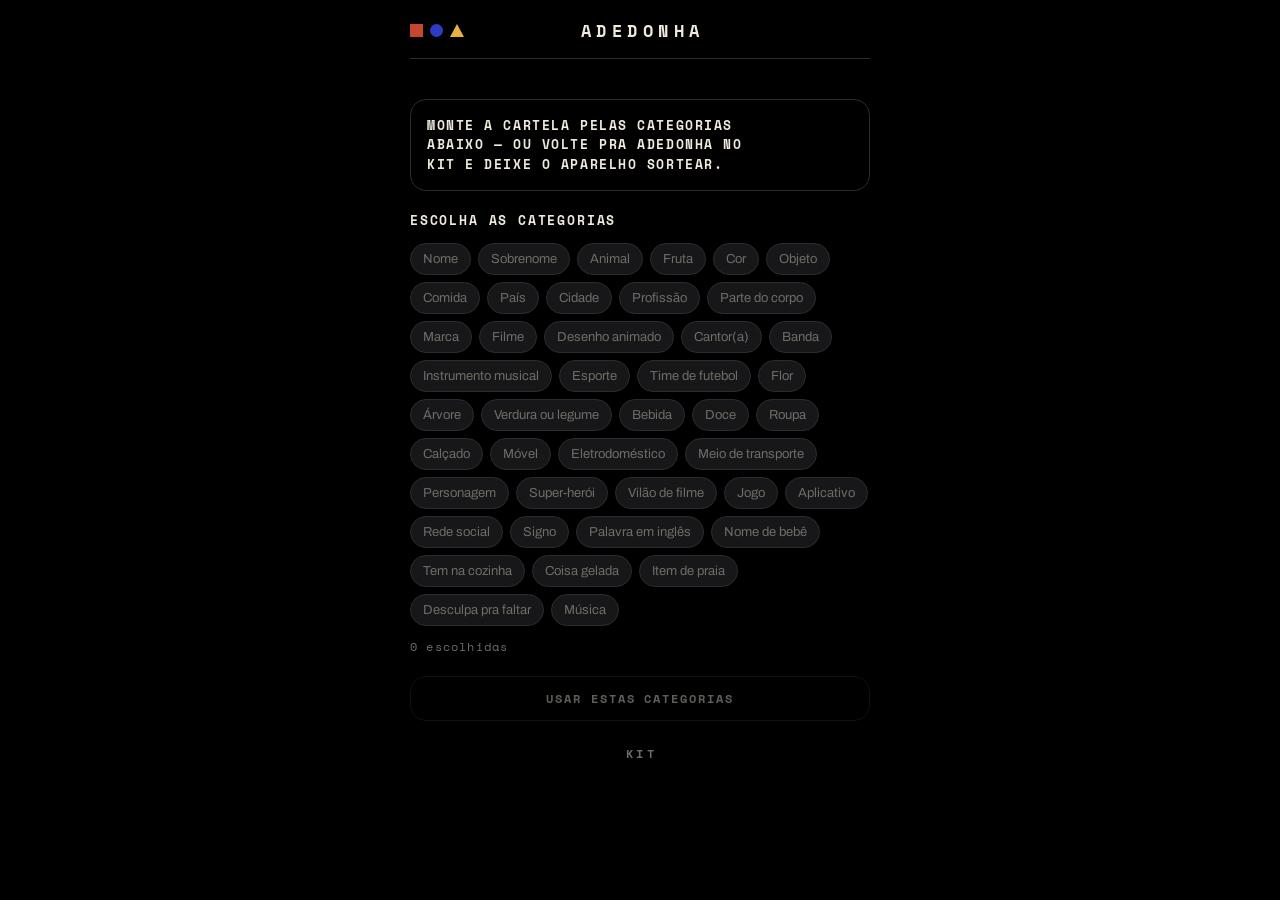
==== commit de3be0d1: "adedonha (web): reorganiza o fluxo de preencher no celular - Letra da rodada vira o primeiro campo d" ====
--- a/web-installer/adedonha.html
+++ b/web-installer/adedonha.html
@@ -94,20 +94,7 @@
   white-space: nowrap;
 }
 
-.iconbtn {
-  justify-self: end;
-  display: flex;
-  align-items: center;
-  justify-content: center;
-  width: 40px;
-  height: 40px;
-  background: var(--surface);
-  color: var(--paper);
-  border: 0;
-  border-radius: 12px;
-  cursor: pointer;
-}
-.iconbtn:focus-visible { outline: 3px solid var(--blue); outline-offset: 2px; }
+.mast-actions { justify-self: end; }
 
 /* ---- Cartela: lista de categorias ----------------------------------- */
 
@@ -140,8 +127,20 @@
 .cats .c { font-size: 18px; }
 
 .howto {
+  border: 1px solid var(--line);
+  border-radius: 16px;
+  padding: 16px;
+  display: flex;
+  flex-direction: column;
+  gap: 12px;
+}
+.howto p {
+  font-family: var(--mono);
+  font-weight: 700;
   font-size: 13px;
-  color: var(--muted);
+  letter-spacing: 0.12em;
+  text-transform: uppercase;
+  color: var(--paper);
   text-wrap: balance;
 }
 
@@ -195,11 +194,11 @@
   cursor: pointer;
   width: 100%;
 }
-.btn-primary { background: var(--yellow); color: #000; }
+.btn-primary { background: var(--blue); color: var(--on-blue); }
 .btn-primary:disabled { background: var(--surface); color: var(--muted); cursor: not-allowed; }
 .btn-ghost {
   background: none;
-  color: var(--muted);
+  color: var(--paper);
   border: 1px solid var(--line);
   padding: 13px 0;
   font-size: 12px;
@@ -207,29 +206,58 @@
 .btn-ghost:disabled { opacity: .4; cursor: not-allowed; }
 .btn:focus-visible { outline: 3px solid var(--paper); outline-offset: 2px; }
 
-/* ---- Alternador CATEGORIAS / PREENCHER --------------------------- */
-
-.seg {
-  display: grid;
-  grid-template-columns: 1fr 1fr;
-  gap: 6px;
-  margin-bottom: 16px;
-}
-.seg button {
+/* ---- Chamada pro modo celular / voltar --------------------------- */
+
+.cta {
+  border: 1px solid var(--line);
+  border-radius: 16px;
+  padding: 16px;
+  display: flex;
+  flex-direction: column;
+  gap: 12px;
+}
+.cta p {
+  font-family: var(--mono);
+  font-weight: 700;
+  font-size: 13px;
+  letter-spacing: 0.12em;
+  text-transform: uppercase;
+  color: var(--paper);
+}
+.cta .btn { padding: 14px 0; }
+
+.or-divider {
+  display: flex;
+  align-items: center;
+  gap: 10px;
+  font-family: var(--mono);
+  font-weight: 700;
+  font-size: 11px;
+  letter-spacing: 0.2em;
+  text-transform: uppercase;
+  color: var(--muted);
+}
+.or-divider::before, .or-divider::after {
+  content: "";
+  flex: 1;
+  height: 1px;
+  background: var(--line);
+}
+
+.backlink {
+  align-self: flex-start;
+  background: none;
+  border: 0;
+  padding: 4px 0;
   font-family: var(--mono);
   font-weight: 700;
   font-size: 12px;
-  letter-spacing: 0.14em;
-  padding: 12px 0;
-  border: 0;
-  border-radius: 12px;
-  background: var(--surface);
+  letter-spacing: 0.12em;
+  text-transform: uppercase;
   color: var(--muted);
   cursor: pointer;
-  transition: background .12s, color .12s;
-}
-.seg button[aria-pressed="true"] { background: var(--blue); color: var(--on-blue); }
-.seg button:focus-visible { outline: 2px solid var(--blue); outline-offset: 2px; }
+}
+.backlink:focus-visible { outline: 2px solid var(--blue); outline-offset: 2px; }
 
 /* ---- Preencher no celular -------------------------------------- */
 
@@ -253,29 +281,7 @@
   text-transform: uppercase;
   color: var(--muted);
 }
-.round-hd .rl-wrap { display: flex; flex-direction: column; align-items: center; gap: 4px; }
-.round-hd .rl-wrap span {
-  font-family: var(--mono);
-  font-size: 10px;
-  letter-spacing: 0.1em;
-  text-transform: uppercase;
-  color: var(--muted);
-}
-.round-hd .rl {
-  width: 54px;
-  height: 54px;
-  text-align: center;
-  font-family: var(--disp);
-  font-size: 26px;
-  text-transform: uppercase;
-  background: var(--bg);
-  color: var(--blue);
-  border: 1px solid var(--line);
-  border-radius: 10px;
-}
-.round-hd .rl::placeholder { color: var(--line); }
 .round-hd .rx {
-  align-self: flex-start;
   width: 34px;
   height: 34px;
   border: 0;
@@ -286,6 +292,35 @@
   line-height: 1;
   cursor: pointer;
 }
+
+/* Letra: primeira coisa a preencher, protagonista do card */
+.round-letter { display: flex; flex-direction: column; gap: 6px; }
+.round-letter .rl-cap {
+  font-family: var(--mono);
+  font-weight: 700;
+  font-size: 11px;
+  letter-spacing: 0.14em;
+  text-transform: uppercase;
+  color: var(--blue);
+}
+.round-letter .rl {
+  width: 100%;
+  height: 64px;
+  text-align: center;
+  font-family: var(--disp);
+  font-size: 34px;
+  text-transform: uppercase;
+  background: var(--bg);
+  color: var(--blue);
+  border: 1px solid var(--line);
+  border-radius: 12px;
+  -webkit-appearance: none;
+  appearance: none;
+}
+.round-letter .rl::placeholder { color: var(--line); }
+.round-letter .rl-hint { font-size: 12px; color: var(--muted); }
+.round.no-letter .frow { opacity: .45; }
+
 .frow { display: flex; flex-direction: column; gap: 5px; }
 .frow label {
   font-family: var(--mono);
@@ -294,10 +329,11 @@
   text-transform: uppercase;
   color: var(--muted);
 }
-.frow input, .round-hd .rl {
+.frow input {
   -webkit-appearance: none;
   appearance: none;
 }
+.frow input:disabled { cursor: not-allowed; }
 .frow input {
   font-family: var(--body);
   font-size: 16px;
@@ -360,16 +396,68 @@
   text-align: center;
   word-break: break-word;
 }
-.score-q {
+#scoreAsk { display: flex; flex-direction: column; gap: 20px; margin-top: 6px; }
+.dlg .score-q {
+  font-family: var(--body);
+  font-weight: 600;
+  font-size: 21px;
+  line-height: 1.4;
+  color: #FFFFFF;
+  text-wrap: balance;
+}
+.score-yn { display: grid; grid-template-columns: 1fr 1fr; gap: 8px; }
+.score-yn .btn {
+  background: var(--surface);
+  color: var(--paper);
+  padding: 18px 0;
+  font-size: 14px;
+}
+.score-yn .btn:active { background: var(--blue); color: var(--on-blue); }
+
+#scoreDone { display: flex; flex-direction: column; gap: 12px; }
+.score-result {
+  font-family: var(--mono);
+  font-weight: 700;
+  font-size: 14px;
+  letter-spacing: 0.08em;
+  text-transform: uppercase;
+  color: var(--blue);
+  text-align: center;
+  padding: 4px 0;
+}
+
+.revise-list { list-style: none; padding: 0; display: flex; flex-direction: column; gap: 6px; max-height: 50vh; overflow: auto; }
+.revise-list button {
+  width: 100%;
+  display: flex;
+  align-items: center;
+  gap: 10px;
+  text-align: left;
+  background: var(--surface);
+  border: 0;
+  border-radius: 10px;
+  padding: 10px 12px;
+  color: var(--paper);
+  cursor: pointer;
+}
+.revise-list button:focus-visible { outline: 2px solid var(--blue); outline-offset: 2px; }
+.revise-list .rv-cat {
+  font-family: var(--mono);
+  font-weight: 700;
+  font-size: 11px;
+  letter-spacing: 0.08em;
+  text-transform: uppercase;
+  color: var(--muted);
+  flex: 1;
+}
+.revise-list .rv-ans { font-size: 13px; color: var(--paper); flex: 2; word-break: break-word; }
+.revise-list .rv-pts {
+  font-family: var(--mono);
+  font-weight: 700;
   font-size: 13px;
-  color: var(--muted);
-}
-.score-opts { display: flex; flex-direction: column; gap: 8px; }
-.score-opt { font-size: 13px; letter-spacing: 0.06em; }
-.score-opt.rep  { background: var(--red);   color: #fff; }
-.score-opt.uni  { background: var(--yellow); color: #000; }
-.score-opt.solo { background: var(--green); color: #fff; }
-.score-opt.inv  { background: var(--surface); color: var(--muted); border: 1px solid var(--line); }
+  color: var(--blue);
+  white-space: nowrap;
+}
 
 /* ---- Diálogo de impressão --------------------------------------- */
 
@@ -381,12 +469,15 @@
   max-width: 340px;
   height: fit-content;
   max-height: calc(100% - 32px);
+  overflow: auto;
   border: 0;
   border-radius: 18px;
   padding: 0;
   background: var(--surface-alt);
   color: var(--paper);
 }
+.dlg:not([open]) { display: none; }
+.dlg[open] { display: block; }
 .dlg::backdrop { background: rgba(0, 0, 0, 0.6); }
 .dlg-in { display: flex; flex-direction: column; gap: 14px; padding: 22px; }
 .dlg h2 {
@@ -559,18 +650,10 @@
   <header class="mast">
     <div class="primitives" aria-hidden="true"><i class="sq"></i><i class="ci"></i><i class="tr"></i></div>
     <div class="wordmark">ADEDONHA</div>
-    <button type="button" class="iconbtn" id="print" aria-label="Imprimir folhas" title="Imprimir folhas">
-      <svg viewBox="0 0 24 24" width="20" height="20" fill="none" stroke="currentColor"
-           stroke-width="2" stroke-linecap="round" stroke-linejoin="round" aria-hidden="true">
-        <path d="M6 9V3h12v6M6 18H4a1 1 0 0 1-1-1v-6a1 1 0 0 1 1-1h16a1 1 0 0 1 1 1v6a1 1 0 0 1-1 1h-2M8 14h8v7H8z"/>
-      </svg>
-    </button>
+    <div class="mast-actions"></div>
   </header>
 
-  <div class="seg" id="seg" role="group" aria-label="Modo" hidden>
-    <button type="button" data-mode="cats" aria-pressed="true">CATEGORIAS</button>
-    <button type="button" data-mode="fill" aria-pressed="false">PREENCHER</button>
-  </div>
+  <button type="button" class="backlink" id="backToCats" hidden>&larr; CATEGORIAS</button>
 
   <main id="view">
     <section id="cartela" hidden>
@@ -580,7 +663,10 @@
     <section class="fill" id="fill" hidden></section>
   </main>
 
-  <p class="howto" id="howto"></p>
+  <section class="howto" id="howto">
+    <p id="howtoText"></p>
+    <button type="button" class="btn btn-primary" id="doprint" hidden>IMPRIMIR FOLHAS</button>
+  </section>
 
   <section class="picker" id="picker" hidden>
     <h2>Escolha as categorias</h2>
@@ -588,18 +674,22 @@
     <div class="count" id="count">0 escolhidas</div>
   </section>
 
-  <div class="actions">
-    <button type="button" class="btn btn-primary" id="doprint">IMPRIMIR FOLHAS</button>
-    <button type="button" class="btn btn-ghost" id="edit">TROCAR CATEGORIAS</button>
+  <div class="actions" id="actions">
     <button type="button" class="btn btn-ghost" id="apply" hidden>USAR ESTAS CATEGORIAS</button>
-    <button type="button" class="btn btn-ghost" id="copy">COPIAR LINK DA CARTELA</button>
   </div>
+
+  <div class="or-divider" id="orDivider" hidden>OU</div>
+
+  <section class="cta" id="cta" hidden>
+    <p>Quer jogar no celular?</p>
+    <button type="button" class="btn btn-primary" id="goFill">PREENCHER AQUI</button>
+  </section>
 
   <footer>KIT</footer>
 </div>
 
 <dialog class="dlg" id="printbox">
-  <form method="dialog" class="dlg-in">
+  <div class="dlg-in">
     <h2>Imprimir folhas</h2>
     <p>Uma folha A4 por pessoa, todas iguais. Sai em preto e branco.</p>
     <label>Quantas folhas
@@ -610,9 +700,9 @@
     </label>
     <div class="dlg-row">
       <button type="button" class="btn btn-ghost" id="dlgcancel">Cancelar</button>
-      <button type="submit" value="ok" class="btn btn-primary">Gerar e imprimir</button>
+      <button type="button" class="btn btn-primary" id="dlgprint">Gerar e imprimir</button>
     </div>
-  </form>
+  </div>
 </dialog>
 
 <dialog class="dlg" id="scorebox">
@@ -620,14 +710,30 @@
     <p class="score-progress" id="scoreProgress"></p>
     <h2 id="scoreCat"></h2>
     <p class="score-answer" id="scoreAnswer"></p>
-    <p class="score-q">Essa resposta foi:</p>
-    <div class="score-opts">
-      <button type="button" class="btn score-opt rep"  data-val="5">Repetida com alguém · 5 pts</button>
-      <button type="button" class="btn score-opt uni"  data-val="10">Única, mas outros acertaram · 10 pts</button>
-      <button type="button" class="btn score-opt solo" data-val="15">Só eu acertei essa categoria · 15 pts</button>
-      <button type="button" class="btn score-opt inv"  data-val="0">Não valeu · 0 pts</button>
+
+    <div id="scoreAsk">
+      <p class="score-q" id="scoreQ"></p>
+      <div class="score-yn">
+        <button type="button" class="btn" data-yn="yes">Sim</button>
+        <button type="button" class="btn" data-yn="no">Não</button>
+      </div>
     </div>
-    <button type="button" class="btn btn-ghost" id="scoreCancel">Cancelar contagem</button>
+
+    <div id="scoreDone" hidden>
+      <p class="score-result" id="scoreResult"></p>
+      <button type="button" class="btn btn-primary" id="scoreNext"></button>
+    </div>
+
+    <button type="button" class="btn btn-ghost" id="scoreCancel">Fechar</button>
+  </div>
+</dialog>
+
+<dialog class="dlg" id="revisebox">
+  <div class="dlg-in">
+    <h2>Revisar pontos</h2>
+    <p class="score-progress" id="reviseTotal"></p>
+    <ul class="revise-list" id="reviseList"></ul>
+    <button type="button" class="btn btn-ghost" id="reviseClose">Fechar</button>
   </div>
 </dialog>
 
@@ -691,16 +797,35 @@
 const elCartela = document.getElementById("cartela");
 const elCats    = document.getElementById("cats");
 const elKick    = document.getElementById("kick");
-const elHowto   = document.getElementById("howto");
+const elHowto     = document.getElementById("howto");
+const elHowtoText = document.getElementById("howtoText");
 const elPicker  = document.getElementById("picker");
 const elChips   = document.getElementById("chips");
 const elCount   = document.getElementById("count");
-const elSeg     = document.getElementById("seg");
 const elFill    = document.getElementById("fill");
+const elActions = document.getElementById("actions");
+const elCta     = document.getElementById("cta");
+const elOrDivider = document.getElementById("orDivider");
 const btnPrint  = document.getElementById("doprint");
-const btnEdit   = document.getElementById("edit");
 const btnApply  = document.getElementById("apply");
-const btnCopy   = document.getElementById("copy");
+const btnGoFill = document.getElementById("goFill");
+const btnBack   = document.getElementById("backToCats");
+
+/* Diálogo com fallback pra quem não tem <dialog> nativo (iOS < 15.4):
+   abre/fecha "na mão" via [open] em vez de showModal/close. */
+function showDlg(d) {
+  if (typeof d.showModal === "function") {
+    try { d.showModal(); return; } catch (e) { /* cai no fallback */ }
+  }
+  d.setAttribute("open", "");
+}
+function closeDlg(d) {
+  if (typeof d.close === "function") {
+    try { d.close(); return; } catch (e) { /* cai no fallback */ }
+  }
+  d.removeAttribute("open");
+  d.dispatchEvent(new Event("close"));
+}
 
 /* --- Preencher no celular: estado por conjunto de categorias -------
    Fica só no navegador de quem abriu (localStorage), sob a chave dos slugs
@@ -765,10 +890,11 @@
 /* --- Render ------------------------------------------------------- */
 function render() {
   const has = cats.length > 0;
-  const showFill = has && !editing && mode === "fill";
-
-  elCartela.hidden = !has || editing || mode === "fill";
-  if (has && !editing && mode === "cats") {
+  const inFill = has && !editing && mode === "fill";
+  const inCats = has && !editing && mode === "cats";
+
+  elCartela.hidden = !inCats;
+  if (inCats) {
     elKick.textContent = cats.length + (cats.length === 1 ? " categoria" : " categorias");
     elCats.replaceChildren(...cats.map((c, i) => {
       const li = document.createElement("li");
@@ -779,12 +905,10 @@
     }));
   }
 
-  elSeg.hidden = !has || editing;
-  for (const b of elSeg.children)
-    b.setAttribute("aria-pressed", String(b.dataset.mode === mode));
-
-  elFill.hidden = !showFill;
-  if (showFill) renderFill();
+  btnBack.hidden = !inFill;
+
+  elFill.hidden = !inFill;
+  if (inFill) renderFill();
 
   elPicker.hidden = !editing;
   if (editing) {
@@ -793,27 +917,29 @@
     elCount.textContent = draft.length + (draft.length === 1 ? " escolhida" : " escolhidas");
   }
 
-  btnEdit.hidden  = editing;
+  elActions.hidden = !editing;
   btnApply.hidden = !editing;
   btnApply.disabled = draft.length < 2;
   btnApply.classList.toggle("btn-primary", draft.length >= 2);
   btnApply.classList.toggle("btn-ghost", draft.length < 2);
-  btnCopy.hidden  = editing || !has;
-  btnPrint.hidden = editing;
+  btnPrint.hidden = editing || !inCats;
   btnPrint.disabled = !has;
+
+  elCta.hidden = !inCats;
+  elOrDivider.hidden = !inCats;
 
   if (editing) {
     elHowto.hidden = has;
-    elHowto.textContent = has ? "" :
+    elHowtoText.textContent = has ? "" :
       "Monte a cartela pelas categorias abaixo — ou volte pra Adedonha no KIT e deixe o aparelho sortear.";
-  } else if (showFill) {
+  } else if (inFill) {
     elHowto.hidden = false;
-    elHowto.textContent =
-      "O KIT sorteia a letra; anote aqui uma resposta por categoria antes do STOP. Depois toque em CONTABILIZAR PONTOS pra fechar a rodada. Fica salvo só neste celular.";
+    elHowtoText.textContent =
+      "O KIT sorteia a letra; digite ela primeiro, depois uma resposta por categoria antes do STOP. No fim da rodada, toque em CONFERIR RODADA. Fica salvo só neste celular.";
   } else {
     elHowto.hidden = false;
-    elHowto.textContent =
-      "Imprima uma folha por pessoa e jogue de caneta — ou toque em PREENCHER pra anotar aqui no celular. O KIT sorteia a letra; todos preenchem uma coluna até dar STOP.";
+    elHowtoText.textContent =
+      "Imprima uma folha por pessoa e jogue de caneta. O KIT sorteia a letra; todos preenchem uma coluna até dar STOP.";
   }
 }
 
@@ -823,7 +949,7 @@
 
   fill.rounds.forEach((r, ri) => {
     const card = document.createElement("div");
-    card.className = "round";
+    card.className = "round" + (r.l ? "" : " no-letter");
 
     const hd = document.createElement("div");
     hd.className = "round-hd";
@@ -831,25 +957,6 @@
     const rn = document.createElement("span");
     rn.className = "rn";
     rn.textContent = "Rodada " + (ri + 1);
-
-    const rlWrap = document.createElement("div");
-    rlWrap.className = "rl-wrap";
-    const rlCap = document.createElement("span");
-    rlCap.textContent = "Letra";
-    const rl = document.createElement("input");
-    rl.className = "rl";
-    rl.type = "text";
-    rl.maxLength = 1;
-    rl.value = r.l;
-    rl.placeholder = "?";
-    rl.setAttribute("aria-label", "Letra da rodada " + (ri + 1));
-    rl.autocapitalize = "characters";
-    rl.addEventListener("input", () => {
-      r.l = rl.value.toUpperCase();
-      rl.value = r.l;
-      saveFill();
-    });
-    rlWrap.append(rlCap, rl);
 
     const rx = document.createElement("button");
     rx.className = "rx";
@@ -863,22 +970,54 @@
       render();
     });
 
-    hd.append(rn, rlWrap, rx);
+    hd.append(rn, rx);
     card.appendChild(hd);
+
+    // Letra primeiro: protagonista do card, categorias só liberam com ela.
+    const lb = document.createElement("div");
+    lb.className = "round-letter";
+    const lcap = document.createElement("span");
+    lcap.className = "rl-cap";
+    lcap.textContent = "Letra";
+    const rl = document.createElement("input");
+    rl.className = "rl";
+    rl.type = "text";
+    rl.maxLength = 1;
+    rl.value = r.l;
+    rl.placeholder = "?";
+    rl.setAttribute("aria-label", "Letra da rodada " + (ri + 1));
+    rl.autocapitalize = "characters";
+    rl.autocomplete = "off";
+    const hint = document.createElement("span");
+    hint.className = "rl-hint";
+    hint.textContent = "Digite a letra pra liberar as categorias.";
+    hint.hidden = !!r.l;
+    rl.addEventListener("input", () => {
+      r.l = rl.value.toUpperCase();
+      rl.value = r.l;
+      saveFill();
+      const on = !!r.l;
+      card.classList.toggle("no-letter", !on);
+      hint.hidden = on;
+      card.querySelectorAll(".frow input").forEach((i) => { i.disabled = !on; });
+    });
+    lb.append(lcap, rl, hint);
+    card.appendChild(lb);
 
     // Declarados antes do loop de categorias pra syncFoot() poder ser
     // chamada a cada resposta digitada, sem precisar de um render() inteiro
     // (que tiraria o foco do campo em que a pessoa está digitando).
     let scoreBtn, totalEl;
     function syncFoot() {
-      // Cada toque em "contabilizar" pergunta TODAS as categorias respondidas
-      // de novo, do início — não retoma de onde parou. O rótulo só avisa que
-      // já existe alguma pontuação registrada (então tocar de novo reconta).
       const answered = answeredCats(r);
-      scoreBtn.disabled = answered.length === 0;
-      scoreBtn.textContent = answered.length === 0
-        ? "Sem respostas"
-        : (answered.every((ci) => r.s[ci] === null) ? "Contabilizar pontos" : "Recontar pontos");
+      if (answered.length === 0) {
+        scoreBtn.disabled = true;
+        scoreBtn.textContent = "CONFERIR RODADA";
+      } else {
+        scoreBtn.disabled = false;
+        const anyScored = answered.some((ci) => r.s[ci] !== null);
+        scoreBtn.textContent = anyScored ? "REVISAR PONTOS" : "CONFERIR RODADA";
+      }
       totalEl.textContent = "Pontos: " + roundTotal(r);
     }
 
@@ -894,6 +1033,7 @@
       inp.type = "text";
       inp.value = r.a[ci] || "";
       inp.autocomplete = "off";
+      inp.disabled = !r.l;
       inp.addEventListener("input", () => {
         r.a[ci] = inp.value;
         r.s[ci] = null;   // resposta mudou — a contagem antiga não vale mais
@@ -910,8 +1050,8 @@
 
     scoreBtn = document.createElement("button");
     scoreBtn.type = "button";
-    scoreBtn.className = "btn btn-ghost";
-    scoreBtn.addEventListener("click", () => startScoring(ri));
+    scoreBtn.className = "btn btn-primary";
+    scoreBtn.addEventListener("click", () => openScore(ri));
 
     totalEl = document.createElement("div");
     totalEl.className = "round-total";
@@ -924,7 +1064,7 @@
   });
 
   const add = document.createElement("button");
-  add.className = "btn btn-ghost";
+  add.className = "btn btn-primary";
   add.type = "button";
   add.textContent = "+ NOVA RODADA";
   add.addEventListener("click", () => {
@@ -950,72 +1090,156 @@
   el.textContent = "Total: " + sum;
 }
 
-/* --- Contabilizar pontos: diálogo passo a passo, uma categoria por vez --
-   Pergunta só as categorias respondidas (em branco já vale 0 sem perguntar)
-   e some tudo em roundTotal(). Cada toque no botão pergunta TODAS de novo,
-   do início — não existe "retomar de onde parou". Cancelar no meio mantém
-   as respostas já tocadas até ali (a rodada fica com pontuação parcial) e
-   o próximo toque no botão reconta tudo de novo. */
+/* --- Conferir pontos: árvore guiada de sim/não, uma categoria por vez --
+   1. A resposta foi aceita?          não -> 0
+   2. Alguém escreveu a mesma coisa?   sim -> 5
+   3. Mais alguém respondeu (diferente)? sim -> 10 ; não -> 15
+   Ordem pensada pro caso mais comum (resposta repetida) resolver em só 2
+   toques; o caso raro (ninguém mais respondeu) é o único que gasta 3.
+   Categoria em branco vale 0 e nunca é perguntada. Primeira passada anda
+   pelas categorias ainda sem nota; depois disso o botão vira REVISAR PONTOS
+   e abre a lista-resumo, de onde dá pra reabrir a árvore de uma categoria
+   só (sem repetir as demais). */
 let scoreCtx = null;
 
-const scorebox       = document.getElementById("scorebox");
+const scorebox        = document.getElementById("scorebox");
+const revisebox       = document.getElementById("revisebox");
 const elScoreProgress = document.getElementById("scoreProgress");
 const elScoreCat      = document.getElementById("scoreCat");
 const elScoreAnswer   = document.getElementById("scoreAnswer");
-
-function startScoring(ri) {
+const elScoreAsk      = document.getElementById("scoreAsk");
+const elScoreQ        = document.getElementById("scoreQ");
+const elScoreDone     = document.getElementById("scoreDone");
+const elScoreResult   = document.getElementById("scoreResult");
+const btnScoreNext    = document.getElementById("scoreNext");
+const elReviseList    = document.getElementById("reviseList");
+const elReviseTotal   = document.getElementById("reviseTotal");
+
+const QUESTIONS = {
+  valid:  "A resposta foi aceita?",
+  same:   "Alguém escreveu a mesma palavra que você?",
+  others: "Mais alguém respondeu essa categoria (com outra palavra)?",
+};
+const RESULT = {
+  0:  "0 pts · não valeu",
+  5:  "5 pts · repetida",
+  10: "10 pts · resposta única",
+  15: "15 pts · só você lembrou",
+};
+
+function openScore(ri) {
+  const r = fill.rounds[ri];
+  const answered = answeredCats(r);
+  if (!answered.length) return;
+  const anyScored = answered.some((ci) => r.s[ci] !== null);
+  if (anyScored) openRevise(ri); else startWalk(ri);
+}
+
+function startWalk(ri) {
+  const list = answeredCats(fill.rounds[ri]);
+  scoreCtx = { ri, list, pos: 0, mode: "walk", step: "valid" };
+  renderScoreStep();
+  showDlg(scorebox);
+}
+
+function renderScoreStep() {
+  const { ri, list, pos, step } = scoreCtx;
+  const ci = list[pos];
+  const r = fill.rounds[ri];
+  elScoreProgress.textContent = "Categoria " + (pos + 1) + " de " + list.length;
+  elScoreCat.textContent = cats[ci];
+  elScoreAnswer.textContent = r.a[ci];
+  elScoreQ.textContent = QUESTIONS[step];
+  elScoreAsk.hidden = false;
+  elScoreDone.hidden = true;
+}
+
+function answerYN(yes) {
+  const { step } = scoreCtx;
+  if (step === "valid")  return yes ? askStep("same") : finishCat(0);
+  if (step === "same")   return yes ? finishCat(5) : askStep("others");
+  if (step === "others") return finishCat(yes ? 10 : 15);
+}
+
+function askStep(step) {
+  scoreCtx.step = step;
+  renderScoreStep();
+}
+
+function finishCat(val) {
+  const { ri, list, pos, mode } = scoreCtx;
+  fill.rounds[ri].s[list[pos]] = val;
+  saveFill();
+  elScoreResult.textContent = RESULT[val];
+  btnScoreNext.textContent = mode === "single"
+    ? "VOLTAR À LISTA"
+    : (pos + 1 < list.length ? "PRÓXIMA CATEGORIA" : "CONCLUIR RODADA");
+  elScoreAsk.hidden = true;
+  elScoreDone.hidden = false;
+}
+
+for (const b of scorebox.querySelectorAll("[data-yn]"))
+  b.addEventListener("click", () => answerYN(b.dataset.yn === "yes"));
+
+btnScoreNext.addEventListener("click", () => {
+  const { ri, list, pos, mode } = scoreCtx;
+  if (mode === "single") {
+    closeDlg(scorebox);
+    openRevise(ri);
+    return;
+  }
+  if (pos + 1 < list.length) {
+    scoreCtx.pos++;
+    scoreCtx.step = "valid";
+    renderScoreStep();
+  } else {
+    closeDlg(scorebox);
+  }
+});
+
+document.getElementById("scoreCancel").addEventListener("click", () => closeDlg(scorebox));
+scorebox.addEventListener("close", () => { scoreCtx = null; render(); });
+
+/* --- Revisar pontos: lista-resumo; tocar numa linha refaz a árvore só
+   daquela categoria e volta pra lista (não repete as outras). */
+function openRevise(ri) {
   const r = fill.rounds[ri];
   const list = answeredCats(r);
-  if (!list.length) return;
-  scoreCtx = { ri, list, pos: 0 };
-  renderScoreStep();
-  if (typeof scorebox.showModal === "function") scorebox.showModal();
-}
-
-function renderScoreStep() {
-  const { ri, list, pos } = scoreCtx;
-  const ci = list[pos];
-  const r = fill.rounds[ri];
-  elScoreProgress.textContent =
-    "Rodada " + (ri + 1) + " · " + (pos + 1) + " de " + list.length;
-  elScoreCat.textContent = cats[ci];
-  elScoreAnswer.textContent = r.a[ci];
-}
-
-function answerScore(val) {
-  const { ri, list, pos } = scoreCtx;
-  fill.rounds[ri].s[list[pos]] = val;
-  saveFill();
-  if (pos + 1 < list.length) {
-    scoreCtx.pos++;
-    renderScoreStep();
-  } else {
-    scoreCtx = null;
-    scorebox.close();
-  }
-}
-
-for (const b of document.querySelectorAll(".score-opt"))
-  b.addEventListener("click", () => answerScore(parseInt(b.dataset.val, 10)));
-
-document.getElementById("scoreCancel").addEventListener("click", () => {
-  scoreCtx = null;
-  scorebox.close();
-});
-
-scorebox.addEventListener("close", () => render());
+  elReviseTotal.textContent = "Pontos da rodada: " + roundTotal(r);
+  elReviseList.replaceChildren(...list.map((ci) => {
+    const li = document.createElement("li");
+    const b = document.createElement("button");
+    b.type = "button";
+    const cat = document.createElement("span"); cat.className = "rv-cat"; cat.textContent = cats[ci];
+    const ans = document.createElement("span"); ans.className = "rv-ans"; ans.textContent = r.a[ci];
+    const pts = document.createElement("span"); pts.className = "rv-pts";
+    pts.textContent = (r.s[ci] === null ? "?" : r.s[ci]) + " pts";
+    b.append(cat, ans, pts);
+    b.addEventListener("click", () => {
+      closeDlg(revisebox);
+      scoreCtx = { ri, list: [ci], pos: 0, mode: "single", step: "valid" };
+      renderScoreStep();
+      showDlg(scorebox);
+    });
+    li.appendChild(b);
+    return li;
+  }));
+  showDlg(revisebox);
+}
+
+document.getElementById("reviseClose").addEventListener("click", () => closeDlg(revisebox));
+revisebox.addEventListener("close", () => render());
 
 /* --- Ações ------------------------------------------------------ */
-for (const b of elSeg.children) {
-  b.addEventListener("click", () => {
-    if (mode === b.dataset.mode) return;
-    mode = b.dataset.mode;
-    try { localStorage.setItem("kit.adedonha.mode", mode); } catch (e) { /* ok */ }
-    render();
-  });
-}
-
-btnEdit.addEventListener("click", () => { draft = cats.slice(); editing = true; render(); });
+function setMode(m) {
+  if (mode === m) return;
+  mode = m;
+  try { localStorage.setItem("kit.adedonha.mode", mode); } catch (e) { /* ok */ }
+  render();
+  window.scrollTo(0, 0);
+}
+btnGoFill.addEventListener("click", () => setMode("fill"));
+btnBack.addEventListener("click", () => setMode("cats"));
 
 btnApply.addEventListener("click", () => {
   if (draft.length < 2) return;
@@ -1028,18 +1252,6 @@
   render();
 });
 
-btnCopy.addEventListener("click", async () => {
-  const u = new URL(location.href);
-  u.search = "?c=" + catsToParam(cats);
-  try {
-    await navigator.clipboard.writeText(u.toString());
-    btnCopy.textContent = "LINK COPIADO";
-    setTimeout(() => (btnCopy.textContent = "COPIAR LINK DA CARTELA"), 1600);
-  } catch (e) {
-    prompt("Copie o link da cartela:", u.toString());
-  }
-});
-
 /* --- Impressão -------------------------------------------------- */
 const sheet    = document.getElementById("sheet");
 const printbox = document.getElementById("printbox");
@@ -1048,16 +1260,15 @@
 
 btnPrint.addEventListener("click", () => {
   if (!cats.length) return;
-  if (typeof printbox.showModal === "function") printbox.showModal();
-  else runPrint(4, 12);
+  showDlg(printbox);
 });
 
-document.getElementById("dlgcancel").addEventListener("click", () => printbox.close("cancel"));
-
-printbox.addEventListener("close", () => {
-  if (printbox.returnValue !== "ok") return;
+document.getElementById("dlgcancel").addEventListener("click", () => closeDlg(printbox));
+
+document.getElementById("dlgprint").addEventListener("click", () => {
   const p = clamp(parseInt(elPlayers.value, 10), 1, 12, 4);
   const r = clamp(parseInt(elRounds.value, 10), 1, 24, 12);
+  closeDlg(printbox);
   runPrint(p, r);
 });
 
@@ -1143,10 +1354,14 @@
     page.appendChild(buildSheet(rounds));
     sheet.appendChild(page);
   }
-  window.print();
-}
-
-window.addEventListener("afterprint", () => sheet.replaceChildren());
+  // Dois rAF pra garantir que o DOM injetado entrou no layout antes do
+  // snapshot de impressão — em vários browsers mobile, print() logo após
+  // montar o DOM sai com a folha vazia. A .sheet fica montada depois
+  // (display:none na tela) e é substituída na próxima impressão; não some
+  // no afterprint porque alguns browsers mobile disparam esse evento antes
+  // da pessoa terminar de salvar o PDF, o que também gerava folha vazia.
+  requestAnimationFrame(() => requestAnimationFrame(() => window.print()));
+}
 
 try {
   const m = localStorage.getItem("kit.adedonha.mode");
